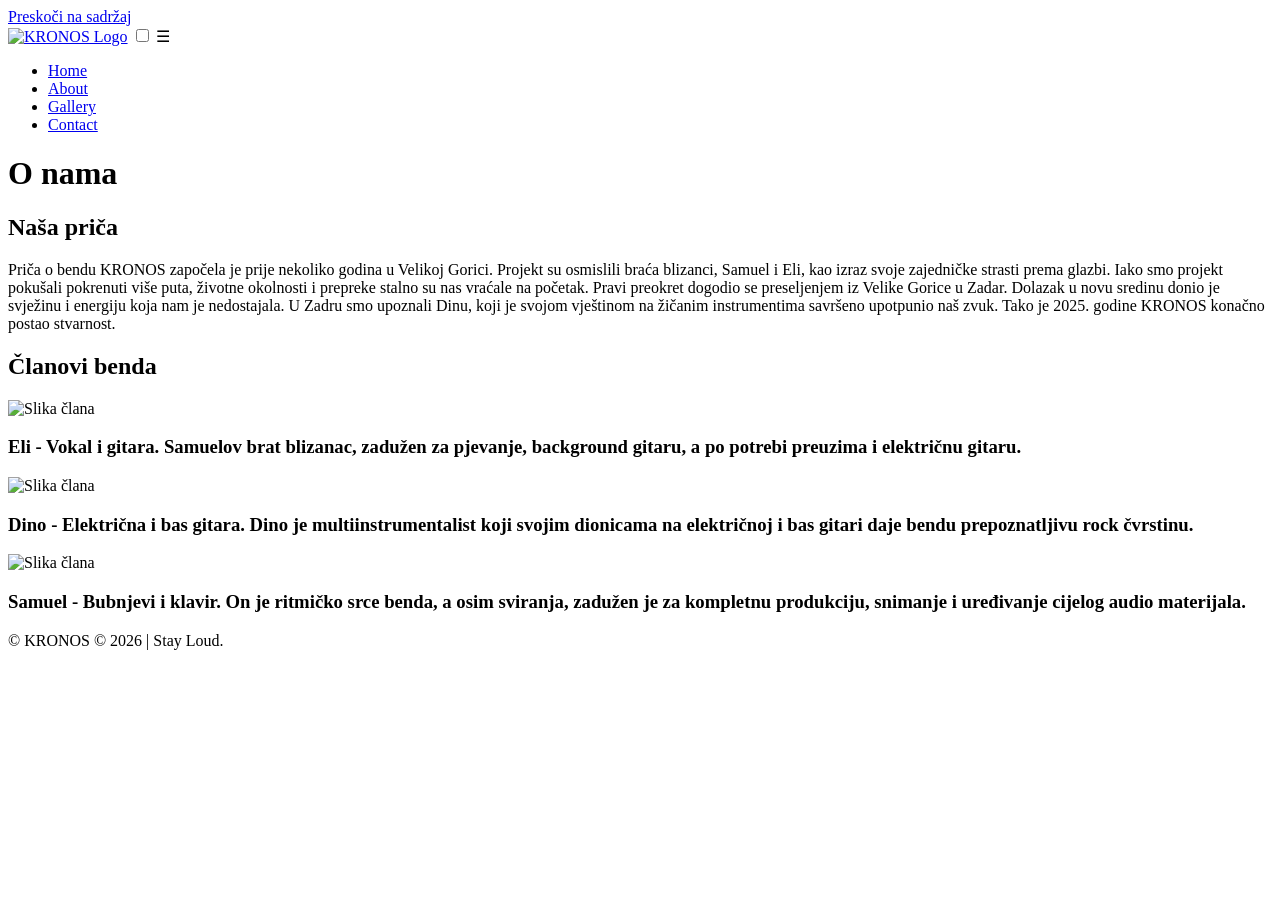
==== about.html @ 02fb71e8 "Add files via upload" ====
<html lang="hr">
<head>
    <meta charset="UTF-8">
    <meta name="viewport" content="width=device-width, initial-scale=1.0">
    <meta name="description" content="Upoznajte članove našeg benda."> <title>O nama - Naš Bend</title> <link rel="stylesheet" href="css/style.css">
</head>
<body>
    <a href="#glavni-sadrzaj" class="skip-link">Preskoči na sadržaj</a> <header>
        <nav>
            <a href="index.html" class="logo"><img src="img/KRONOS.png" alt="KRONOS Logo"></a>
            <input type="checkbox" id="menu-toggle" class="menu-toggle">
            <label for="menu-toggle" class="hamburger">&#9776;</label>
            <ul class="nav-links">
                <li><a href="index.html">Home</a></li>
                <li><a href="about.html" class="active">About</a></li>
                <li><a href="gallery.html">Gallery</a></li>
                <li><a href="contact.html">Contact</a></li>
            </ul>
        </nav>
    </header>

    <main id="glavni-sadrzaj">
        <h1>O nama</h1> <section class="biografija">
            <h2>Naša priča</h2>
            <p>
            Priča o bendu KRONOS započela je prije nekoliko godina u Velikoj Gorici. Projekt su osmislili braća blizanci, Samuel i Eli, kao izraz svoje zajedničke strasti prema glazbi. Iako smo projekt pokušali pokrenuti više puta, životne okolnosti i prepreke stalno su nas vraćale na početak.
            Pravi preokret dogodio se preseljenjem iz Velike Gorice u Zadar. Dolazak u novu sredinu donio je svježinu i energiju koja nam je nedostajala. U Zadru smo upoznali Dinu, koji je svojom vještinom na žičanim instrumentima savršeno upotpunio naš zvuk. Tako je 2025. godine KRONOS konačno postao stvarnost.
            </p>
        </section>

        <section class="clanovi">
            <h2>Članovi benda</h2>
            <div class="clan-kartica">
                <img src="img/down.gif" alt="Slika člana"> <h3>Eli - Vokal i gitara. Samuelov brat blizanac, zadužen za pjevanje, background gitaru, a po potrebi preuzima i električnu gitaru.</h3>
            </div>
            <div class="clan-kartica">
                <img src="img/down.gif" alt="Slika člana"> <h3>Dino - Električna i bas gitara. Dino je multiinstrumentalist koji svojim dionicama na električnoj i bas gitari daje bendu prepoznatljivu rock čvrstinu.</h3>
            </div>
            <div class="clan-kartica">
                <img src="img/down.gif" alt="Slika člana"> <h3>Samuel - Bubnjevi i klavir. On je ritmičko srce benda, a osim sviranja, zadužen je za kompletnu produkciju, snimanje i uređivanje cijelog audio materijala.</h3>
            </div>
            </section>
    </main>

    
</body>

<footer>
        <p>&copy; KRONOS © 2026 | Stay Loud.</p>
    </footer>



</html>
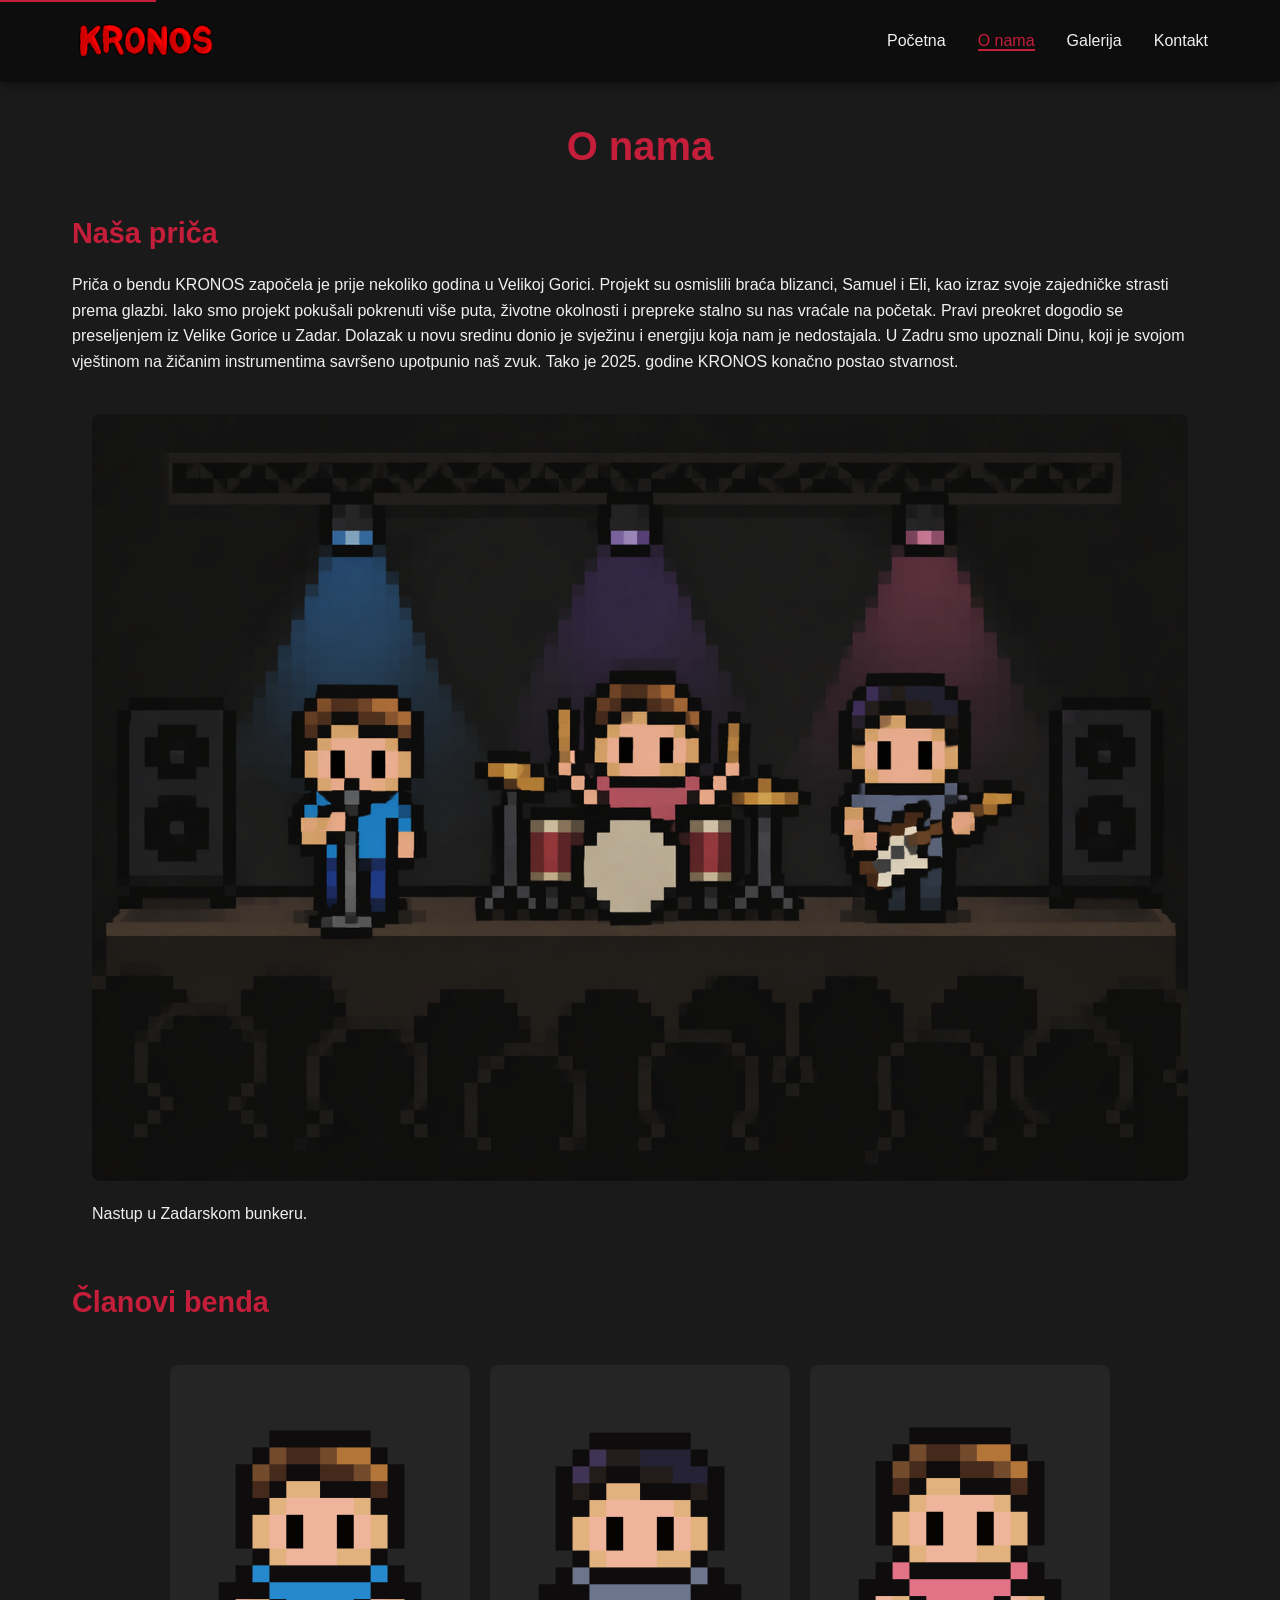
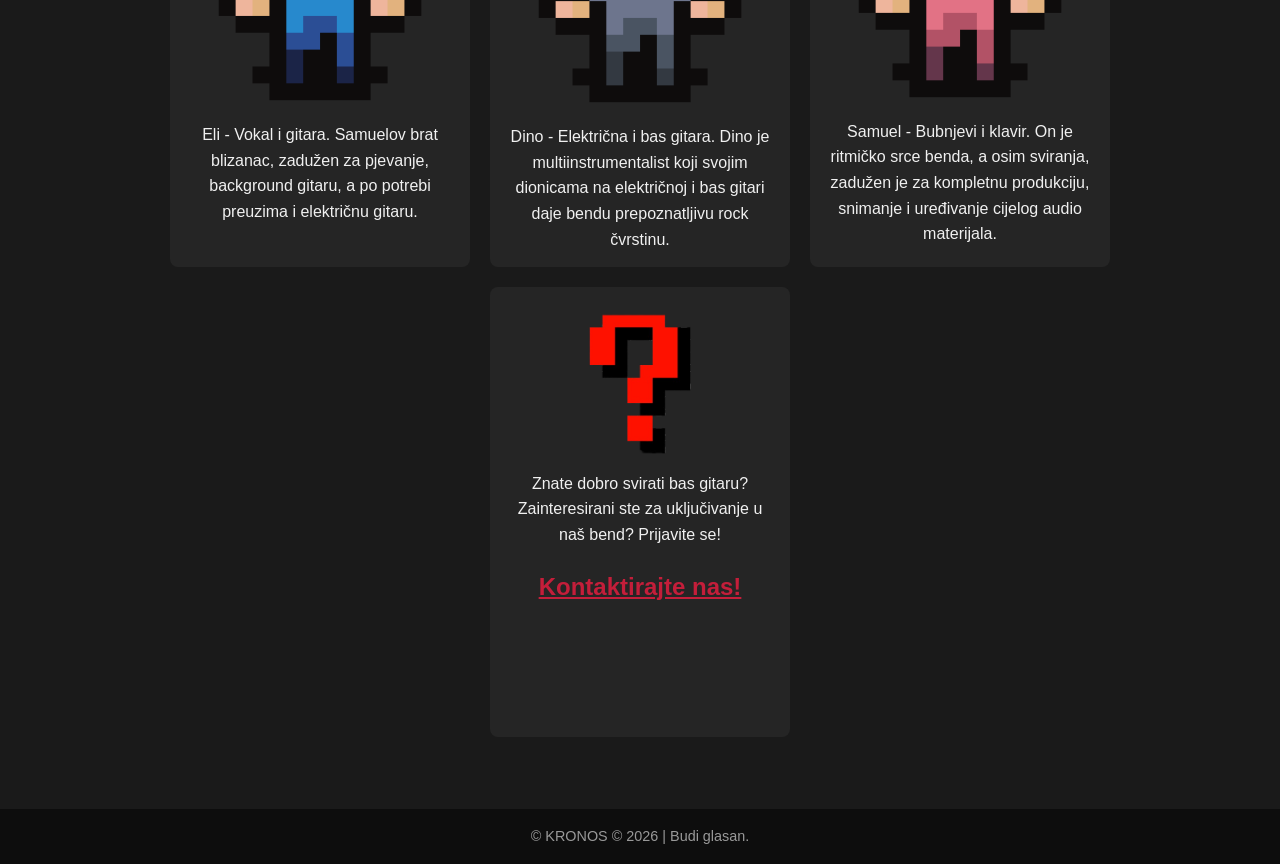
==== commit ecd24585: "Dodane slike u galeriji, optimiziran home page, prevedene stavke iz engleskog na hrvatski i ostalo.." ====
--- a/about.html
+++ b/about.html
@@ -7,14 +7,14 @@
 <body>
     <a href="#glavni-sadrzaj" class="skip-link">Preskoči na sadržaj</a> <header>
         <nav>
-            <a href="index.html" class="logo"><img src="img/KRONOS.png" alt="KRONOS Logo"></a>
+            <a href="index.html" class="logo"><img src="img/KRONOS.png" alt="Logotip KRONOS-a"></a>
             <input type="checkbox" id="menu-toggle" class="menu-toggle">
             <label for="menu-toggle" class="hamburger">&#9776;</label>
             <ul class="nav-links">
-                <li><a href="index.html">Home</a></li>
-                <li><a href="about.html" class="active">About</a></li>
-                <li><a href="gallery.html">Gallery</a></li>
-                <li><a href="contact.html">Contact</a></li>
+                <li><a href="index.html">Početna</a></li>
+                <li><a href="about.html" class="active">O nama</a></li>
+                <li><a href="gallery.html">Galerija</a></li>
+                <li><a href="contact.html">Kontakt</a></li>
             </ul>
         </nav>
     </header>
@@ -28,25 +28,46 @@
             </p>
         </section>
 
-        <section class="clanovi">
-            <h2>Članovi benda</h2>
-            <div class="clan-kartica">
-                <img src="img/down.gif" alt="Slika člana"> <h3>Eli - Vokal i gitara. Samuelov brat blizanac, zadužen za pjevanje, background gitaru, a po potrebi preuzima i električnu gitaru.</h3>
+        <section class="image-in-plan">
+            <img src="img/Bend-na-stage.png" alt="Bend na pozornici u Zadarskom 'bunkeru'. ">
+            <p>Nastup u Zadarskom bunkeru.</p>
+        </section>
+
+
+        <h2>Članovi benda</h2>
+
+        <section class="ticket-section">
+
+            <div class="ticket-card">
+                <img src="img/Eli.png" alt="Slika člana" width="100px">
+                <p>Eli - Vokal i gitara. Samuelov brat blizanac, zadužen za pjevanje, background gitaru, a po potrebi preuzima i električnu gitaru.</p>
             </div>
-            <div class="clan-kartica">
-                <img src="img/down.gif" alt="Slika člana"> <h3>Dino - Električna i bas gitara. Dino je multiinstrumentalist koji svojim dionicama na električnoj i bas gitari daje bendu prepoznatljivu rock čvrstinu.</h3>
+
+            <div class="ticket-card">
+                <img src="img/Dino.png" alt="Slika člana" width="100px">
+                <p>Dino - Električna i bas gitara. Dino je multiinstrumentalist koji svojim dionicama na električnoj i bas gitari daje bendu prepoznatljivu rock čvrstinu.</p>
             </div>
-            <div class="clan-kartica">
-                <img src="img/down.gif" alt="Slika člana"> <h3>Samuel - Bubnjevi i klavir. On je ritmičko srce benda, a osim sviranja, zadužen je za kompletnu produkciju, snimanje i uređivanje cijelog audio materijala.</h3>
+
+            <div class="ticket-card">
+                <img src="img/Samuel.png" alt="Slika člana" width="100px">
+                <p>Samuel - Bubnjevi i klavir. On je ritmičko srce benda, a osim sviranja, zadužen je za kompletnu produkciju, snimanje i uređivanje cijelog audio materijala.</p>
             </div>
+
+            <div class="ticket-card">
+                <img src="img/Upitnik.png" alt="Slika člana" width="100px">
+                <p>Znate dobro svirati bas gitaru? Zainteresirani ste za uključivanje u naš bend? Prijavite se!</p>
+                <a style="margin-top: 20px; font-size: 1.5rem; color: var(--primary-color); font-weight: bold;" href="contact.html" class="contact-link">Kontaktirajte nas!</a>
+            </div>
+
             </section>
+
     </main>
 
     
 </body>
 
 <footer>
-        <p>&copy; KRONOS © 2026 | Stay Loud.</p>
+        <p>&copy; KRONOS © 2026 | Budi glasan.</p>
     </footer>
 
 
--- a/css/style.css
+++ b/css/style.css
@@ -0,0 +1,375 @@
+/* TOKENS */
+:root {
+    --primary-color: #c41e3a;
+    --secondary: #e23350;
+    --primary-hover: #ff2e4a;
+    --wowfactor: #ffff00d6;
+    --bg-dark: #1a1a1a;
+    --bg-black: #0d0d0d;
+    --bg-card: #252525;
+    --text-light: #f0f0f0;
+    --text-gray: #999;
+    --transition: all 0.3s ease;
+    --container-width: 1200px;
+}
+
+/* Stil za Skip Link - on je skriven dok netko ne krene navigirati tab-om */
+.skip-link {
+    position: absolute;
+    top: -100px;
+    left: 0;
+    background: #c41e3a;
+    color: white;
+    padding: 10px;
+    z-index: 1000;
+    text-decoration: none;
+}
+
+.skip-link:focus {
+    top: 0; /* Pojavljuje se na vrhu ekrana kada se stisne tipka TAB */
+}
+
+/* --------------------------------------------------------------------- BASE STYLES */
+* {
+    margin: 0;
+    padding: 0;
+    box-sizing: border-box;
+}
+
+body {
+    background-color: var(--bg-dark);
+    color: var(--text-light);
+    font-family: 'Segoe UI', Arial, sans-serif;
+    line-height: 1.6;
+    align-items: center;
+}
+
+/* Skip link za korištenje TAB-a */
+.skip-link {
+    position: absolute;
+    top: -40px;
+    left: 0;
+    background: var(--primary-color);
+    color: white;
+    padding: 8px;
+    z-index: 101;
+}
+.skip-link:focus { top: 0; }
+
+section {
+    margin-top: 20px;
+    margin-bottom: 20px;
+}
+
+/* --------------------------------------------------------------------- NAVIGATION */
+header {
+    background-color: var(--bg-black);
+    position: sticky;
+    top: 0;
+    z-index: 100;
+    box-shadow: 0 2px 10px rgba(0,0,0,0.5);
+}
+
+footer {
+    background-color: var(--bg-black);
+    text-align: center;
+    padding: 1rem;
+    color: var(--text-gray);
+    font-size: 0.9rem;
+}
+
+nav {
+    display: flex;
+    justify-content: space-between;
+    align-items: center;
+    padding: 1rem 2rem;
+    max-width: var(--container-width);
+    margin: 0 auto;
+}
+
+.logo {
+    font-size: 1.8rem;
+    font-weight: bold;
+    color: var(--primary-color);
+    text-decoration: none;
+    transition: var(--transition);
+    display: inline-block;
+    margin-right: 2rem;
+    white-space: nowrap;
+}
+
+.logo:hover {
+    color: var(--primary-hover);
+    transform: scale(1.05);
+}
+
+.logo img {
+    height: 50px;
+    width: auto;
+    display: block;
+}
+
+.logo-img {
+    height: 40px;
+    margin-right: 10px;
+    vertical-align: middle;
+    width: 30%;
+    object-fit: cover;
+}
+
+.nav-links {
+    display: flex;
+    list-style: none;
+    gap: 2rem;
+}
+
+.nav-links a {
+    color: var(--text-light);
+    text-decoration: none;
+    font-weight: 500;
+    transition: var(--transition);
+}
+
+.nav-links a:hover, .nav-links a.active {
+    color: var(--primary-color);
+    border-bottom: 2px solid var(--primary-color);
+}
+
+/* --------------------------------------------------------------------- HAMBURGER */
+.menu-toggle {
+    display: none;
+}
+.hamburger {
+    display: none;
+    font-size: 1.5rem;
+    cursor: pointer;
+}
+
+/* --------------------------------------------------------------------- MAIN CONTENT */
+main {
+    max-width: var(--container-width);
+    margin: 0 auto;
+    padding: 2rem;
+}
+
+h1 {
+    color: var(--primary-color);
+    font-size: 2.5rem;
+    margin-bottom: 2rem;
+    text-align: center;
+}
+
+h2 {
+    color: var(--primary-color);
+    font-size: 1.8rem;
+    margin: 2rem 0 1rem;
+}
+
+h3 {
+    color: var(--primary-color);
+    font-size: 1.4rem;
+    margin: 1rem 0;
+}
+
+/* --------------------------------------------------------------------- LOGO SECTION */
+.logo-section {
+    display: flex;
+    flex-direction: column;
+    align-items: center;
+    justify-content: center;
+    margin-bottom: 50px;
+}
+
+.logo-section img {
+    display: block;
+}
+
+/* --------------------------------------------------------------------- IMAGE IN PLAN, SECTION */
+
+.image-in-plan {
+    display: flex;
+
+    gap: 20px;
+    flex-wrap: wrap;
+    padding: 20px;
+}
+
+.image-in-plan p {
+    font-size: 1rem;
+    text-align: right;
+}
+
+.image-in-plan img {
+    max-width: 100%;
+    border-radius: 8px;
+    box-shadow: (var(--primary-hover));
+}
+
+.image-in-plan img:hover{
+    transform: translateY(-2px);
+    box-shadow: 0 2px 8px rgba(0,0,0,0.5);
+}
+
+/* --------------------------------------------------------------------- HERO SEKCIJA */
+.hero {
+    background-color: var(--bg-card);
+    border-left: 5px solid var(--primary-color);
+    border-radius: 8px;
+    padding: 2rem;
+    display: flex;
+    flex-direction: column;
+    gap: 1.5rem;
+    margin-bottom: 50px;
+}
+
+.hero img {
+    max-width: 80%;
+    height: auto;
+    border-radius: 8px;
+    box-shadow: 0 4px 8px rgba(196, 30, 58, 0.3);
+    align-items: center;
+}
+
+.hero p {
+    font-size: 1.1rem;
+    color: var(--text-light);
+    text-align: center;
+}
+
+.hero h1{
+    color: var(--primary-color);
+    text-align: left;
+    font-size: 2.5rem;
+}
+
+.hero h3 {
+    color: var(--secondary);
+    text-align: left;
+    font-size: 1.4rem;
+}
+
+/* --------------------------------------------------------------------- CARDS */
+
+.ticket-section {
+    display: flex;
+    justify-content: center;
+    gap: 20px;
+    flex-wrap: wrap;
+    padding: 20px;
+    align-items: stretch;
+}
+
+.ticket-section .ticket-card {
+    background: var(--bg-card);
+    padding: 15px;
+    border-radius: 8px;
+    text-align: center;
+    transition: var(--transition);
+    width: 300px;
+    display: flex;
+    flex-direction: column;
+    min-height: 450px;
+}
+
+.ticket-section .ticket-card:hover {
+    transform: translateY(-5px);
+    box-shadow: 0 4px 10px rgba(0,0,0,0.5);
+}
+
+.ticket-section .ticket-price {
+    color: var(--wowfactor);
+    font-size: 1.2rem;
+    font-weight: bold;
+    margin-top: auto;
+}
+
+.ticket-section img {
+    width: 100%;
+    height: max-content;
+    object-fit: cover;
+    border-radius: 4px;
+    margin-bottom: 5px;
+}
+
+/* Ako želimo fiksnu veličinu slika unutar karata na stranici, možemo koristiti sljedeći kod: */
+#main-content .ticket-section img {
+    width: 180px;
+    height: 180px;
+    object-fit: cover;
+    margin: 0 auto 10px;
+}
+
+
+.ticket-section p {
+    color: var(--text-light);
+    font-size: 1rem;
+    text-align: center;
+}
+
+
+
+/* --------------------------------------------------------------------- GRID FOR GALLERY */
+
+.gallery-grid {
+    display: grid;
+    grid-template-columns: repeat(auto-fit, minmax(280px, 1fr));
+    gap: 20px;
+    margin-top: 2rem;
+}
+
+.photo-card {
+    background: var(--bg-card);
+    padding: 15px;
+    border-radius: 8px;
+    text-align: center;
+}
+
+.photo-card img {
+    width: 100%;
+    height: 250px;
+    object-fit: contain; /* Sprečava rastezanje slike */
+    border-radius: 4px;
+}
+
+/* --------------------------------------------------------------------- FORMS */
+.contact-form {
+    max-width: 600px;
+    margin: 0 auto;
+    display: flex;
+    flex-direction: column;
+    gap: 1.5rem;
+}
+
+.form-group {
+    display: flex;
+    flex-direction: column;
+}
+
+label { margin-bottom: 0.5rem; }
+
+input, textarea {
+    padding: 0.8rem;
+    background: #333;
+    border: 1px solid #444;
+    color: white;
+    border-radius: 4px;
+}
+
+/* --------------------------------------------------------------------- RESPONSIVE DESIGN (Mobile 375px) */
+@media (max-width: 768px) {
+    .hamburger { display: block; }
+    
+    .nav-links {
+        display: none;
+        flex-direction: column;
+        position: absolute;
+        top: 100%;
+        left: 0;
+        width: 100%;
+        background: var(--bg-black);
+        padding: 2rem;
+        text-align: center;
+    }
+
+    .menu-toggle:checked ~ .nav-links { display: flex; }
+}
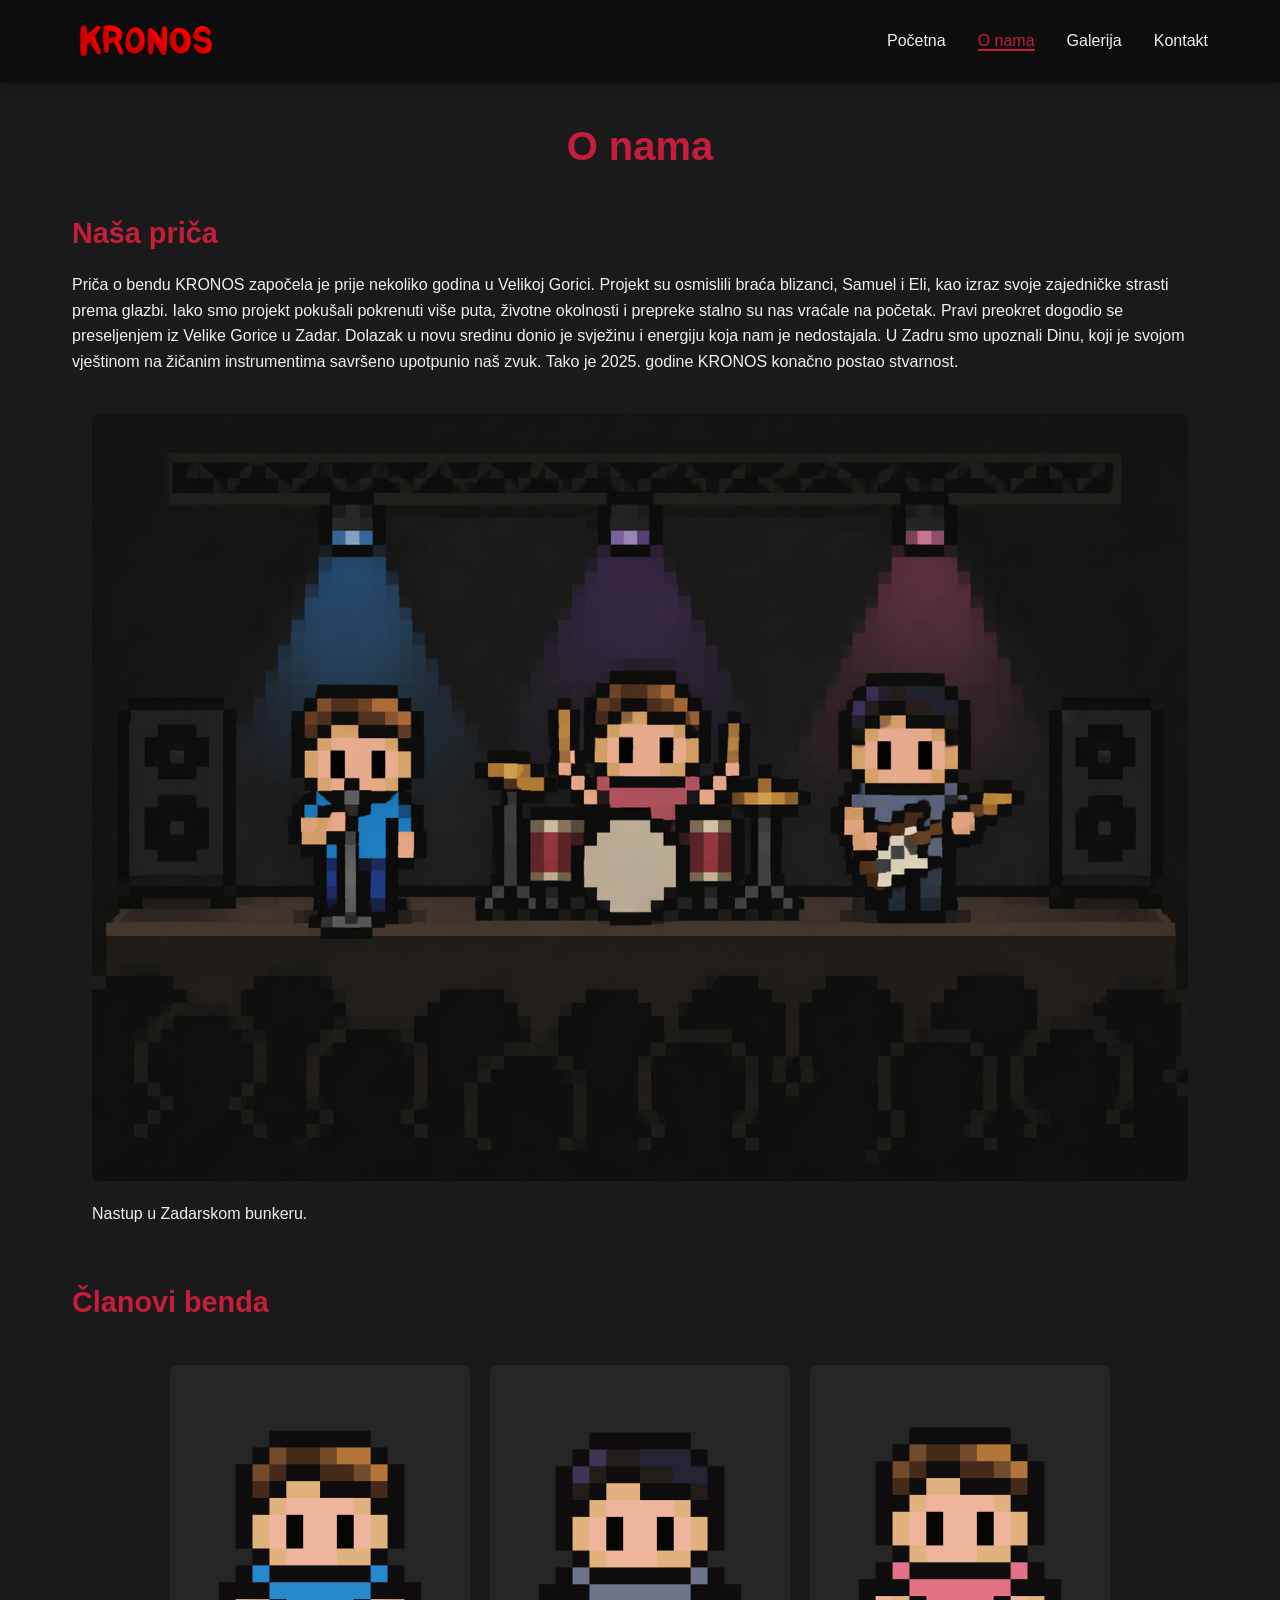
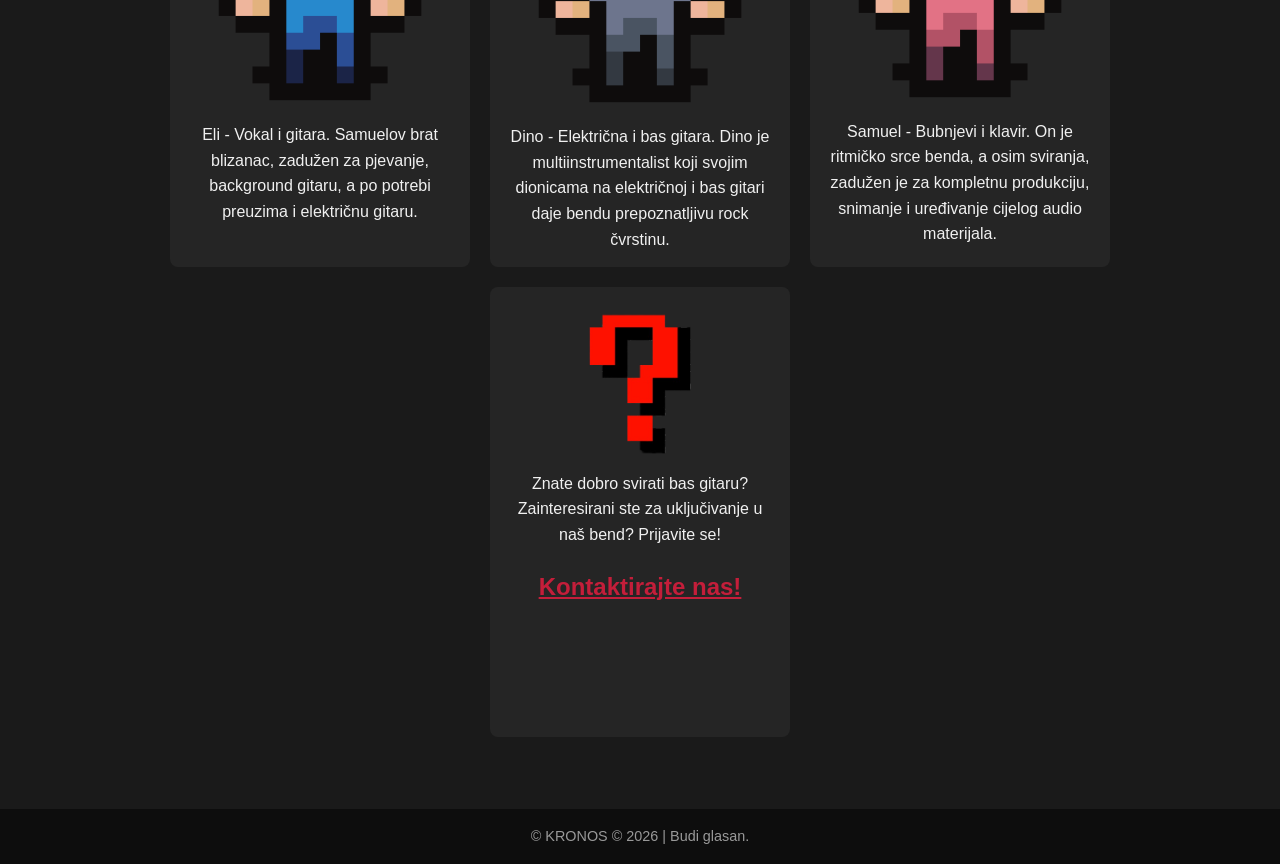
==== commit c1b437a7: "Dodani komentari i male izmjene kod skip linkova." ====
--- a/about.html
+++ b/about.html
@@ -2,7 +2,10 @@
 <head>
     <meta charset="UTF-8">
     <meta name="viewport" content="width=device-width, initial-scale=1.0">
-    <meta name="description" content="Upoznajte članove našeg benda."> <title>O nama - Naš Bend</title> <link rel="stylesheet" href="css/style.css">
+    <meta name="description" content="Upoznajte članove našeg benda.">
+    <title>O nama - KRONOS</title>
+    <link rel="stylesheet" href="css/style.css">
+    <link rel="icon" type="image/png" href="img/KRONOS.png">
 </head>
 <body>
     <a href="#glavni-sadrzaj" class="skip-link">Preskoči na sadržaj</a> <header>
--- a/css/style.css
+++ b/css/style.css
@@ -13,22 +13,6 @@
     --container-width: 1200px;
 }
 
-/* Stil za Skip Link - on je skriven dok netko ne krene navigirati tab-om */
-.skip-link {
-    position: absolute;
-    top: -100px;
-    left: 0;
-    background: #c41e3a;
-    color: white;
-    padding: 10px;
-    z-index: 1000;
-    text-decoration: none;
-}
-
-.skip-link:focus {
-    top: 0; /* Pojavljuje se na vrhu ekrana kada se stisne tipka TAB */
-}
-
 /* --------------------------------------------------------------------- BASE STYLES */
 * {
     margin: 0;
@@ -44,21 +28,25 @@
     align-items: center;
 }
 
-/* Skip link za korištenje TAB-a */
+section {
+    margin-top: 20px;
+    margin-bottom: 20px;
+}
+
+/* --------------------------------------------------------------------- Skip link (za korištenje TAB-om) */
 .skip-link {
     position: absolute;
-    top: -40px;
+    top: -100px;
     left: 0;
     background: var(--primary-color);
     color: white;
-    padding: 8px;
-    z-index: 101;
-}
-.skip-link:focus { top: 0; }
-
-section {
-    margin-top: 20px;
-    margin-bottom: 20px;
+    padding: 10px;
+    z-index: 1000;
+    text-decoration: none;
+}
+
+.skip-link:focus {
+    top: 0; /* Pojavljuje se na vrhu ekrana kada se stisne tipka TAB */
 }
 
 /* --------------------------------------------------------------------- NAVIGATION */
@@ -78,6 +66,8 @@
     font-size: 0.9rem;
 }
 
+/* korištenje flexboxa za lakši ravnomjerni raspored */
+
 nav {
     display: flex;
     justify-content: space-between;
@@ -109,28 +99,20 @@
     display: block;
 }
 
-.logo-img {
-    height: 40px;
-    margin-right: 10px;
-    vertical-align: middle;
-    width: 30%;
-    object-fit: cover;
-}
-
 .nav-links {
     display: flex;
-    list-style: none;
+    list-style: none; /* ugasio sam si bullete*/
     gap: 2rem;
 }
 
-.nav-links a {
+.nav-links a { /* izlged linkova u navigaciji */
     color: var(--text-light);
     text-decoration: none;
     font-weight: 500;
     transition: var(--transition);
 }
 
-.nav-links a:hover, .nav-links a.active {
+.nav-links a:hover, .nav-links a.active { /* stil kada prelazim misem i kad je aktivna*/
     color: var(--primary-color);
     border-bottom: 2px solid var(--primary-color);
 }
@@ -221,6 +203,8 @@
     gap: 1.5rem;
     margin-bottom: 50px;
 }
+
+/*koristio sam 90 % AI za hero, ima previše tih opcija bratee......*/
 
 .hero img {
     max-width: 80%;
@@ -312,7 +296,7 @@
 
 .gallery-grid {
     display: grid;
-    grid-template-columns: repeat(auto-fit, minmax(280px, 1fr));
+    grid-template-columns: repeat(auto-fit, minmax(280px, 1fr)); /* Ova naredba dopušta da napravi stupaca koliko mi stane na stranicu*/
     gap: 20px;
     margin-top: 2rem;
 }
@@ -327,7 +311,7 @@
 .photo-card img {
     width: 100%;
     height: 250px;
-    object-fit: contain; /* Sprečava rastezanje slike */
+    object-fit: contain; /* Sprječava rastezanje slike */
     border-radius: 4px;
 }
 
@@ -340,12 +324,16 @@
     gap: 1.5rem;
 }
 
+/*skoro cijeli copy paste od postojeceg*/
+
 .form-group {
     display: flex;
     flex-direction: column;
 }
 
-label { margin-bottom: 0.5rem; }
+label {
+    margin-bottom: 0.5rem;
+}
 
 input, textarea {
     padding: 0.8rem;
@@ -356,7 +344,7 @@
 }
 
 /* --------------------------------------------------------------------- RESPONSIVE DESIGN (Mobile 375px) */
-@media (max-width: 768px) {
+@media (max-width: 375px) {
     .hamburger { display: block; }
     
     .nav-links {
@@ -371,5 +359,5 @@
         text-align: center;
     }
 
-    .menu-toggle:checked ~ .nav-links { display: flex; }
+    .menu-toggle:checked ~ .nav-links { display: flex; } 
 }
